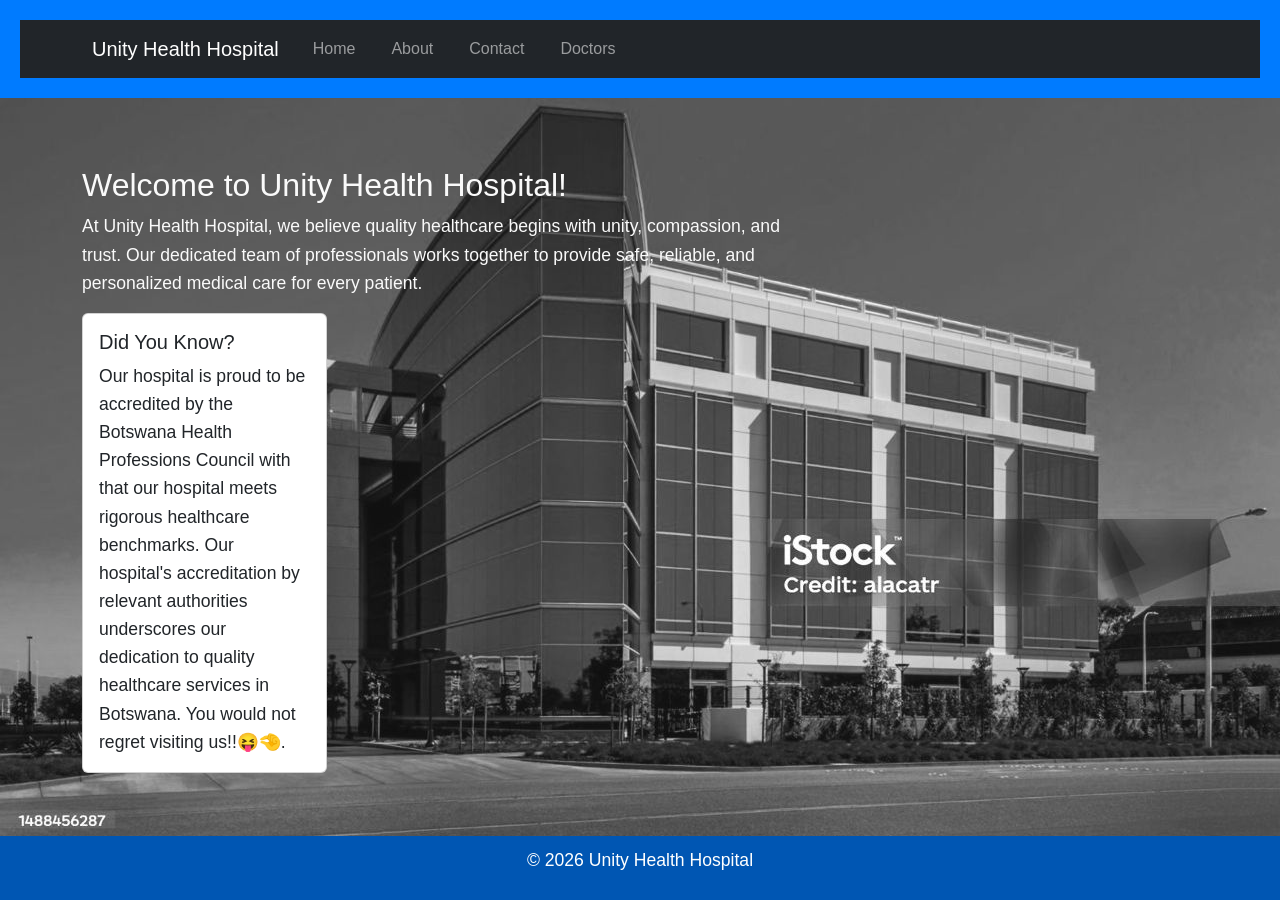
==== index.html @ 73fbb108 "updated content" ====
<!DOCTYPE html>

<html lang="en">

<head>

<meta charset="UTF-8">

<meta name="viewport" content="width=device-width, initial-scale=1.0">

<title>My First GitHub Page</title>
<!-- Bootstrap CSS -->

<link href="https://cdn.jsdelivr.net/npm/bootstrap@5.3.0/dist/css/bootstrap.min.css" rel="stylesheet">

<!-- Custom CSS -->
<link rel="stylesheet" href="styles.css">

</head>

<body>

<script src="https://cdn.jsdelivr.net/npm/@popperjs/core@2.11.6/dist/umd/popper.min.js"></script>

<script src="https://cdn.jsdelivr.net/npm/bootstrap@5.3.0/dist/js/bootstrap.min.js"></script>

<header>

<nav class="navbar navbar-expand-lg navbar-dark bg-dark">

<div class="container">

<a class="navbar-brand" href="index.html">Unity Health Hospital</a>

<button class="navbar-toggler" type="button" data-bs-toggle="collapse" data-bs-target="#navbarNav">

<span class="navbar-toggler-icon"></span>

</button>

<div class="collapse navbar-collapse" id="navbarNav">

<ul class="navbar-nav">

<li class="nav-item">

<a class="nav-link" href="index.html">Home</a>

</li>

<li class="nav-item">

<a class="nav-link" href="about.html">About</a>

</li>

<li class="nav-item">

<a class="nav-link" href="contact.html">Contact</a>

</li>
  <li class="nav-item">
    <a class="nav-link" href="Doctors.html">Doctors</a>
  </li>

</ul>

</div>

</div>

</nav>

</header>


<main class="container my-5">
  <div class="row">
    
    <div class="col-md-8">
      <h2>Welcome to Unity Health Hospital!</h2>
      <p>At Unity Health Hospital, we believe quality healthcare begins with unity, compassion, and trust. Our dedicated team of professionals works together to provide safe, reliable, and personalized medical care for every patient.</p>
      

    <div class="col-md-4">
      <div class="card">
        <div class="card-body">
          <h5 class="card-title">Did You Know?</h5>
          <p class="card-text">
            Our hospital is proud to be accredited by the Botswana Health Professions Council with that our hospital meets rigorous healthcare benchmarks. Our hospital's accreditation by relevant authorities underscores our dedication to quality healthcare services in Botswana. You would not regret visiting us!!😝🤏.
          </p>
        </div>
      </div>
    </div>

  </div>
</main>



<footer>

<p>&copy; 2026 Unity Health Hospital</p>

</footer>

</body>

</html>
---- styles.css ----
body {
    background-color: aliceblue;
    background-image: url("black.jpg");
    background-repeat: no-repeat;
    background-size: cover;
    background-position: center;

    font-family: Arial, sans-serif;
color: #fafafa; 

    margin: 0;

padding: 0;

line-height: 1.6;


}
header {

background-color: #007BFF;

color: white;

padding: 20px;

text-align: center;

}


header h1 {

margin: 0;

}


nav a {

color: white;

text-decoration: none;

margin: 0 10px;

}


nav a:hover {
color: #ffc107;
text-decoration: underline;

}
main {

padding: 20px;

max-width: 800px;

margin: 0 auto;

}


main img {

max-width: 100%;

height: auto;

display: block;

margin: 20px 0;

}
footer {

background-color:#0056b3;
color: white;

text-align: center;

padding: 10px;

position: fixed;

bottom: 0;

width: 100%;

}
p {

font-size: 1.1em;

}


a {

color: #007BFF;

text-decoration: none;

}


a:hover {

text-decoration: underline;

}
img {

border: 5px solid #af4c4c;

border-radius: 10px;

}
main a[href^="mailto:"] {

color: #ff4500;

font-weight: bold;

}
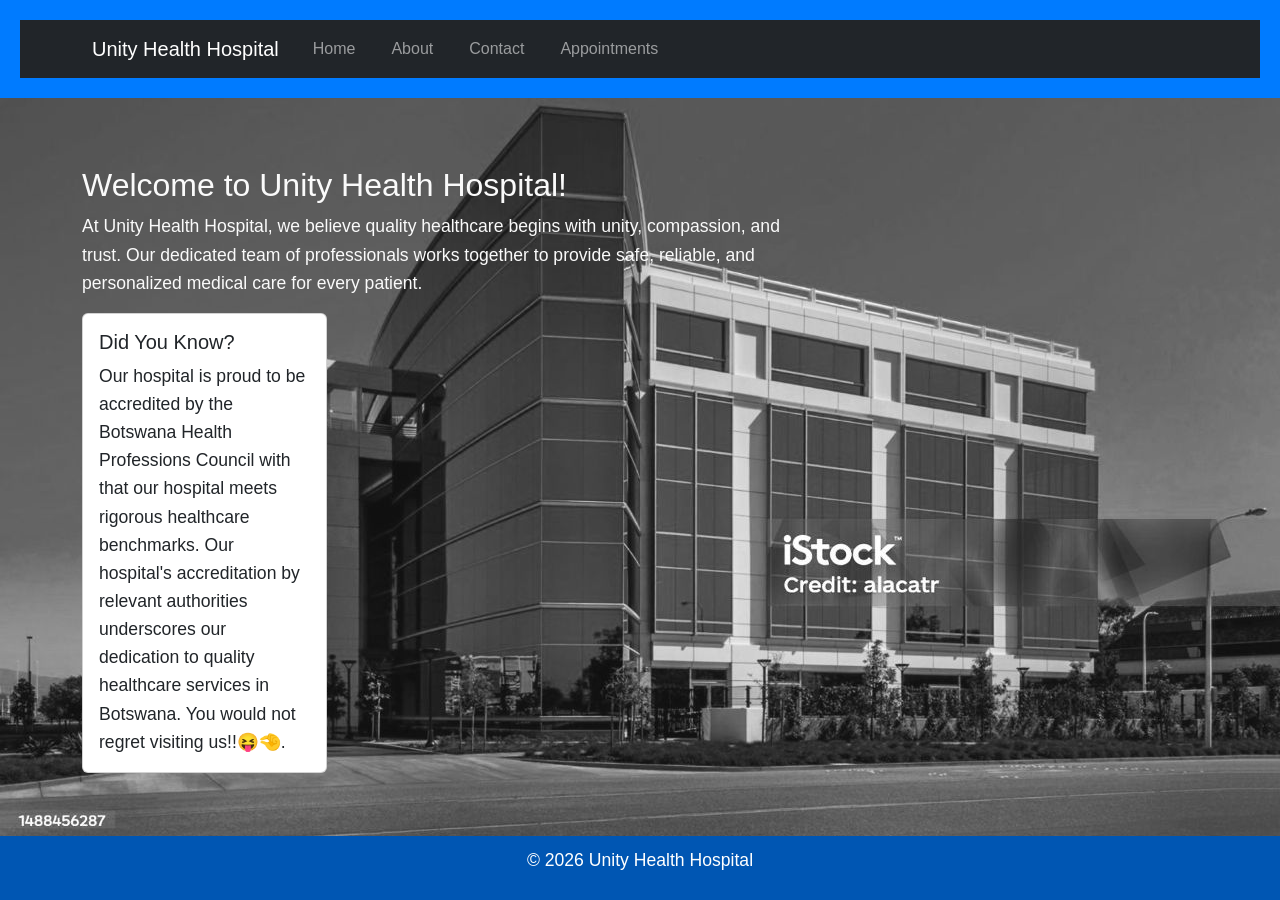
==== commit 7142818d: "updated content" ====
--- a/index.html
+++ b/index.html
@@ -59,8 +59,8 @@
 <a class="nav-link" href="contact.html">Contact</a>
 
 </li>
-  <li class="nav-item">
-    <a class="nav-link" href="Doctors.html">Doctors</a>
+   <li class="nav-item">
+    <a class="nav-link" href="appointments.html">Appointments</a>
   </li>
 
 </ul>
--- a/styles.css
+++ b/styles.css
@@ -124,4 +124,10 @@
 
 font-weight: bold;
 
+}
+.doctor-img {
+   width: 150px;
+   height: 150px;
+   object-fit: cover;
+   margin-bottom: 15px;
 }
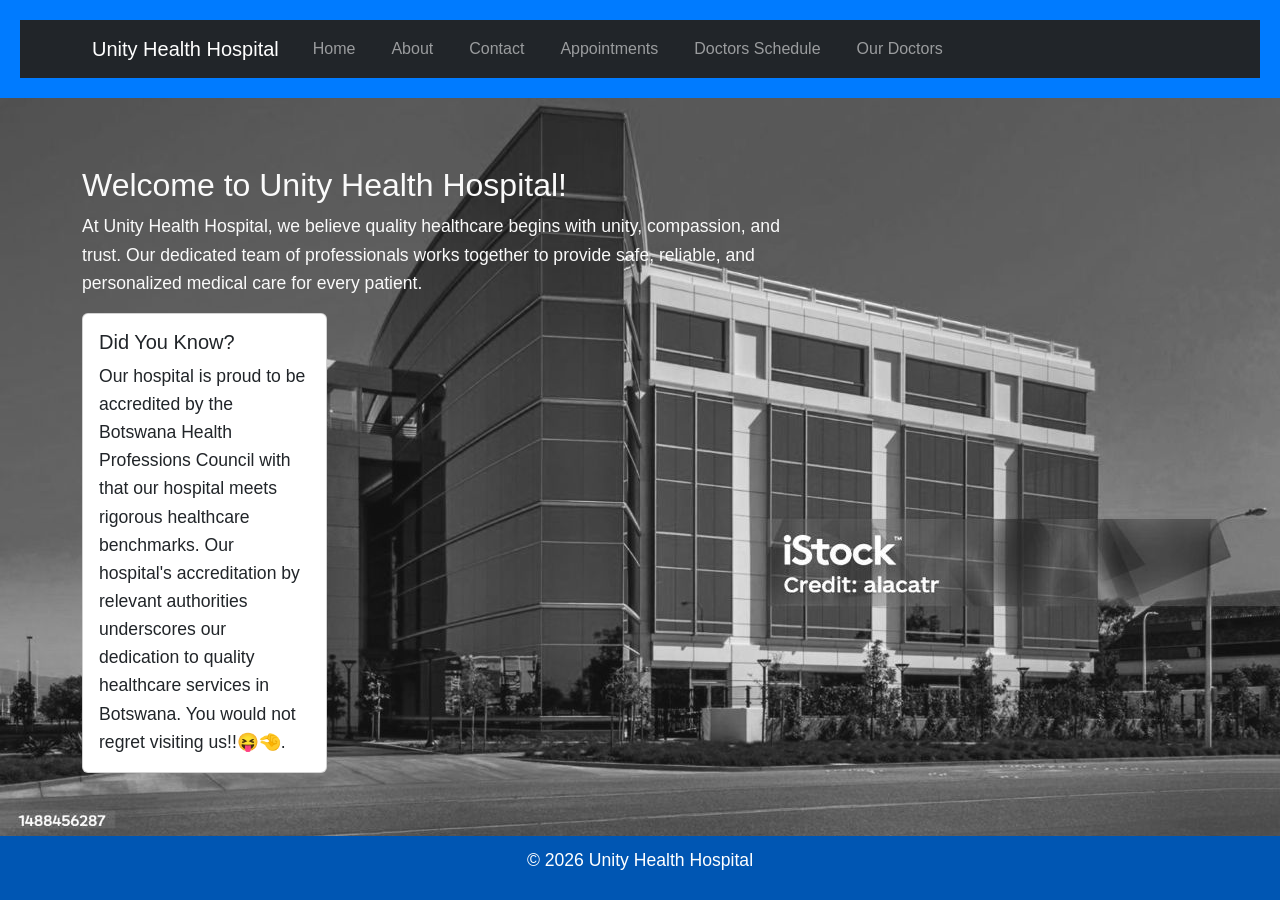
==== commit 1a0b9731: "udpated content" ====
--- a/index.html
+++ b/index.html
@@ -62,7 +62,12 @@
    <li class="nav-item">
     <a class="nav-link" href="appointments.html">Appointments</a>
   </li>
-
+   <li class="nav-item">
+  <a class="nav-link" href="table.html">Doctors Schedule</a>
+ </li>
+ <li class="nav-item">
+  <a class="nav-link" href="doctors.html">Our Doctors</a>
+ </li>
 </ul>
 
 </div>
